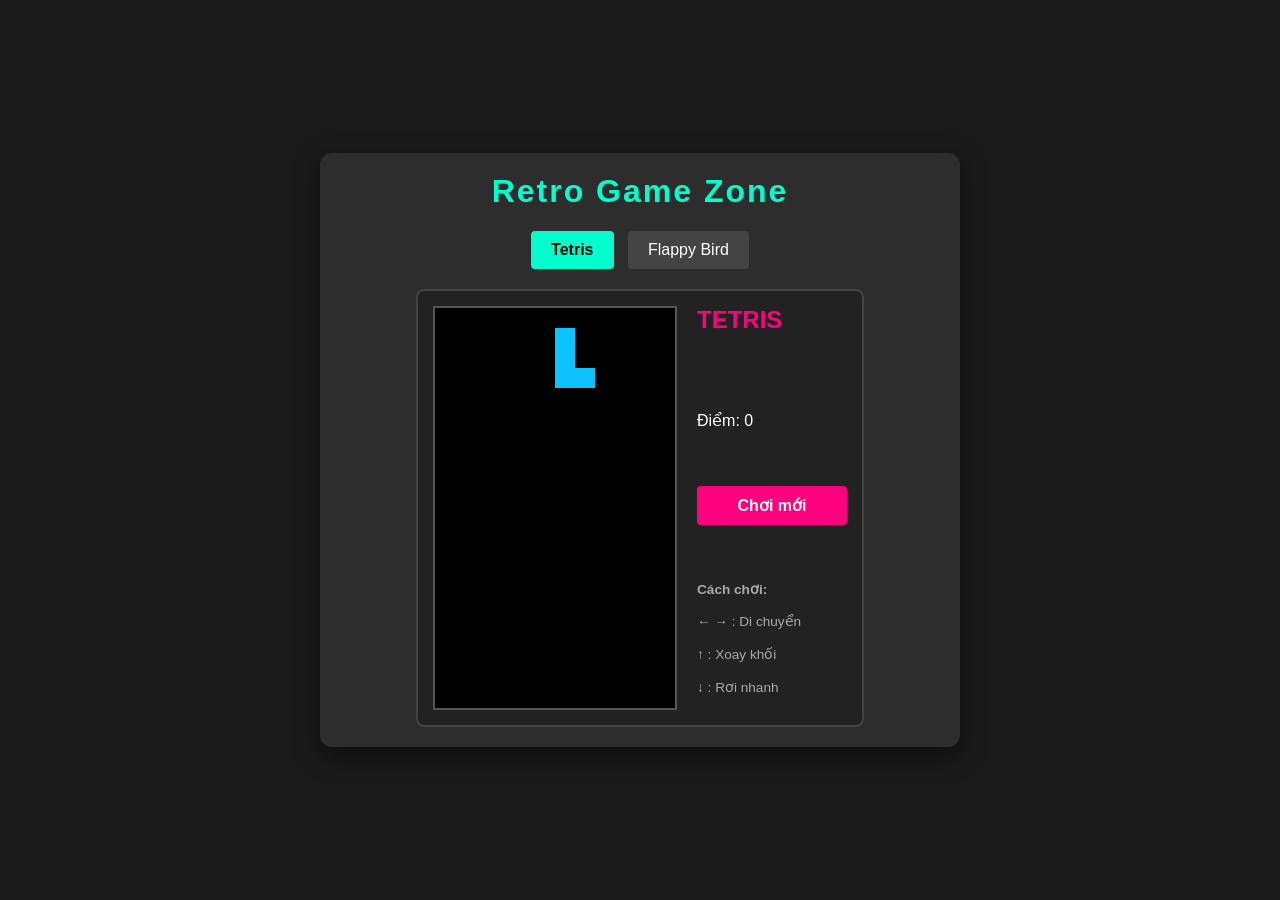
==== index.html @ 77d9fd68 "Add files via upload" ====
<!DOCTYPE html>
<html lang="vi">
<head>
    <meta charset="UTF-8">
    <meta name="viewport" content="width=device-width, initial-scale=1.0">
    <title>Cổng Game Giải Trí</title>
    <link rel="stylesheet" href="style.css">
</head>
<body>
    <div class="container">
        <h1>Retro Game Zone</h1>
        
        <!-- Thanh chọn trò chơi -->
        <div class="tab-container">
            <button class="tab-btn active" onclick="switchGame('tetris')">Tetris</button>
            <button class="tab-btn" onclick="switchGame('flappy')">Flappy Bird</button>
        </div>

        <!-- Khu vực chơi Tetris -->
        <div id="tetris-area" class="game-area">
            <div class="game-wrapper">
                <canvas id="tetris-canvas" width="240" height="400"></canvas>
                <div class="game-info">
                    <h2>TETRIS</h2>
                    <p>Điểm: <span id="tetris-score">0</span></p>
                    <button class="control-btn" onclick="startTetris()">Chơi mới</button>
                    <div class="instructions">
                        <p><strong>Cách chơi:</strong></p>
                        <p>← → : Di chuyển</p>
                        <p>↑ : Xoay khối</p>
                        <p>↓ : Rơi nhanh</p>
                    </div>
                </div>
            </div>
        </div>

        <!-- Khu vực chơi Flappy Bird -->
        <div id="flappy-area" class="game-area hidden">
            <div class="game-wrapper">
                <canvas id="flappy-canvas" width="320" height="480"></canvas>
                <div class="game-info">
                    <h2>FLAPPY BIRD</h2>
                    <p>Điểm: <span id="flappy-score">0</span></p>
                    <button class="control-btn" onclick="startFlappy()">Chơi mới</button>
                    <div class="instructions">
                        <p><strong>Cách chơi:</strong></p>
                        <p>Phím Space (Cách) hoặc Click chuột vào màn hình game để bay lên.</p>
                    </div>
                </div>
            </div>
        </div>
    </div>

    <!-- Nhúng các file script -->
    <script src="tetris.js"></script>
    <script src="flappy.js"></script>
    <script>
        // Logic chuyển đổi qua lại giữa 2 game
        function switchGame(gameName) {
            document.querySelectorAll('.tab-btn').forEach(btn => btn.classList.remove('active'));
            document.querySelectorAll('.game-area').forEach(area => area.classList.add('hidden'));

            if (gameName === 'tetris') {
                document.querySelector('[onclick="switchGame(\'tetris\')"]').classList.add('active');
                document.getElementById('tetris-area').classList.remove('hidden');
                stopFlappyGame(); // Dừng game kia để tránh tốn tài nguyên
                startTetris();
            } else {
                document.querySelector('[onclick="switchGame(\'flappy\')"]').classList.add('active');
                document.getElementById('flappy-area').classList.remove('hidden');
                stopTetrisGame(); // Dừng game kia
                startFlappy();
            }
        }

        // Ngăn trang web tự động cuộn lên xuống khi nhấn phím mũi tên hoặc Space
        window.addEventListener('keydown', function(e) {
            if([32, 37, 38, 39, 40].indexOf(e.keyCode) > -1) {
                e.preventDefault();
            }
        }, false);

        // Khởi chạy game đầu tiên khi tải trang
        window.onload = () => {
            startTetris();
        };
    </script>
</body>
</html>
---- style.css ----
body {
    background-color: #1a1a1a;
    color: #ffffff;
    font-family: 'Segoe UI', Tahoma, Geneva, Verdana, sans-serif;
    margin: 0;
    padding: 0;
    display: flex;
    justify-content: center;
    align-items: center;
    min-height: 100vh;
}

.container {
    text-align: center;
    background-color: #2d2d2d;
    padding: 20px;
    border-radius: 12px;
    box-shadow: 0 8px 24px rgba(0,0,0,0.5);
    max-width: 600px;
    width: 100%;
}

h1 {
    margin-top: 0;
    color: #00ffcc;
    font-size: 2rem;
    letter-spacing: 2px;
}

.tab-container {
    margin-bottom: 20px;
}

.tab-btn {
    background-color: #444;
    color: #fff;
    border: none;
    padding: 10px 20px;
    font-size: 1rem;
    cursor: pointer;
    border-radius: 4px;
    margin: 0 5px;
    transition: 0.3s;
}

.tab-btn.active, .tab-btn:hover {
    background-color: #00ffcc;
    color: #000;
    font-weight: bold;
}

.game-area {
    display: flex;
    justify-content: center;
    margin-top: 10px;
}

.game-area.hidden {
    display: none !important;
}

.game-wrapper {
    display: flex;
    flex-wrap: wrap;
    justify-content: center;
    gap: 20px;
    background: #222;
    padding: 15px;
    border-radius: 8px;
    border: 2px solid #444;
}

canvas {
    background-color: #000;
    border: 2px solid #555;
    display: block;
}

.game-info {
    min-width: 150px;
    text-align: left;
    display: flex;
    flex-direction: column;
    justify-content: space-between;
}

.game-info h2 {
    margin-top: 0;
    color: #ff007f;
}

.control-btn {
    background-color: #ff007f;
    color: white;
    border: none;
    padding: 10px;
    font-size: 1rem;
    cursor: pointer;
    border-radius: 4px;
    font-weight: bold;
}

.control-btn:hover {
    background-color: #ff3399;
}

.instructions {
    font-size: 0.85rem;
    color: #aaa;
    line-height: 1.4;
}
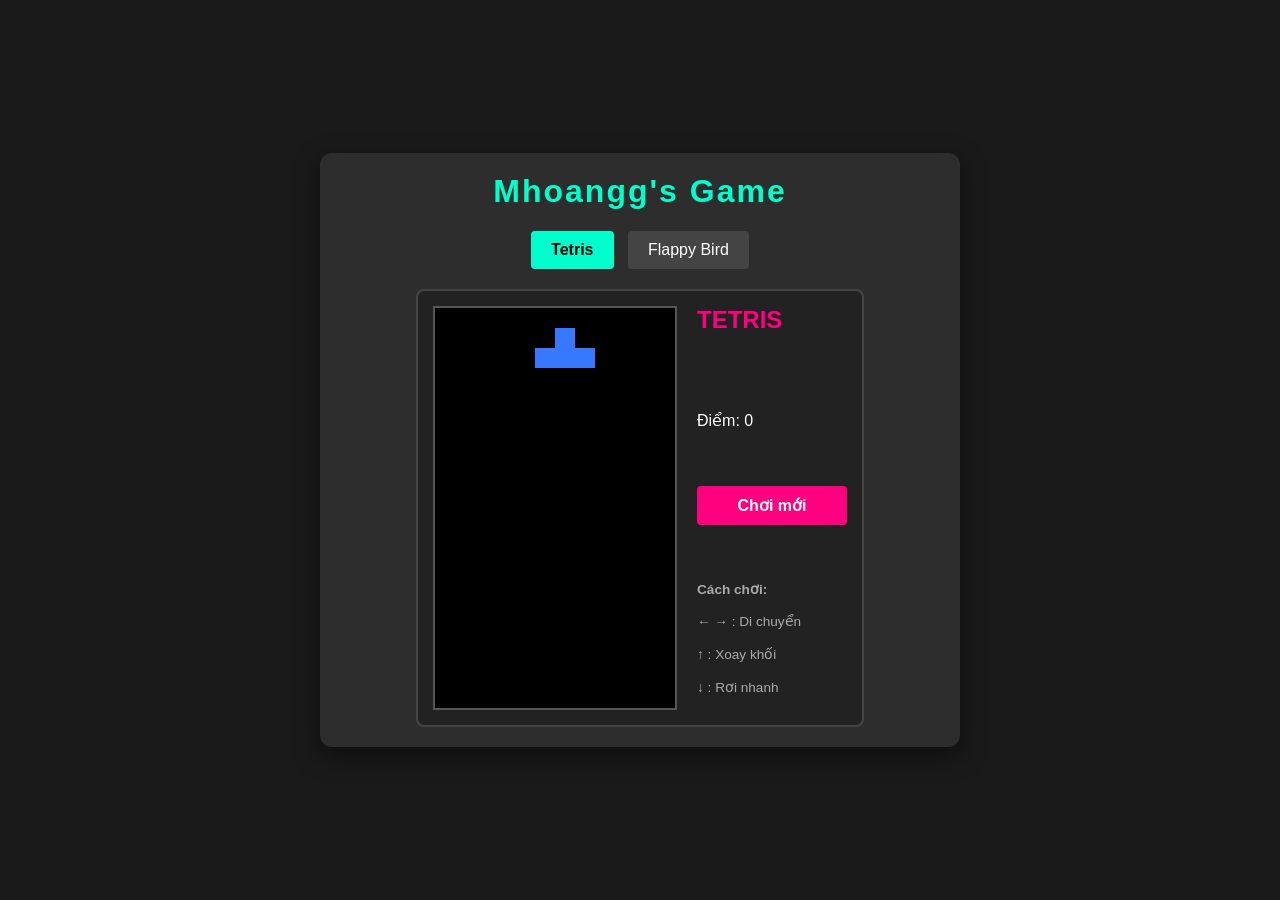
==== commit 8c12215a: "Add files via upload" ====
--- a/index.html
+++ b/index.html
@@ -8,7 +8,7 @@
 </head>
 <body>
     <div class="container">
-        <h1>Retro Game Zone</h1>
+        <h1>Mhoangg's Game</h1>
         
         <!-- Thanh chọn trò chơi -->
         <div class="tab-container">
@@ -39,7 +39,7 @@
             <div class="game-wrapper">
                 <canvas id="flappy-canvas" width="320" height="480"></canvas>
                 <div class="game-info">
-                    <h2>FLAPPY BIRD</h2>
+                    <h2>BIRD DTRUNG</h2>
                     <p>Điểm: <span id="flappy-score">0</span></p>
                     <button class="control-btn" onclick="startFlappy()">Chơi mới</button>
                     <div class="instructions">
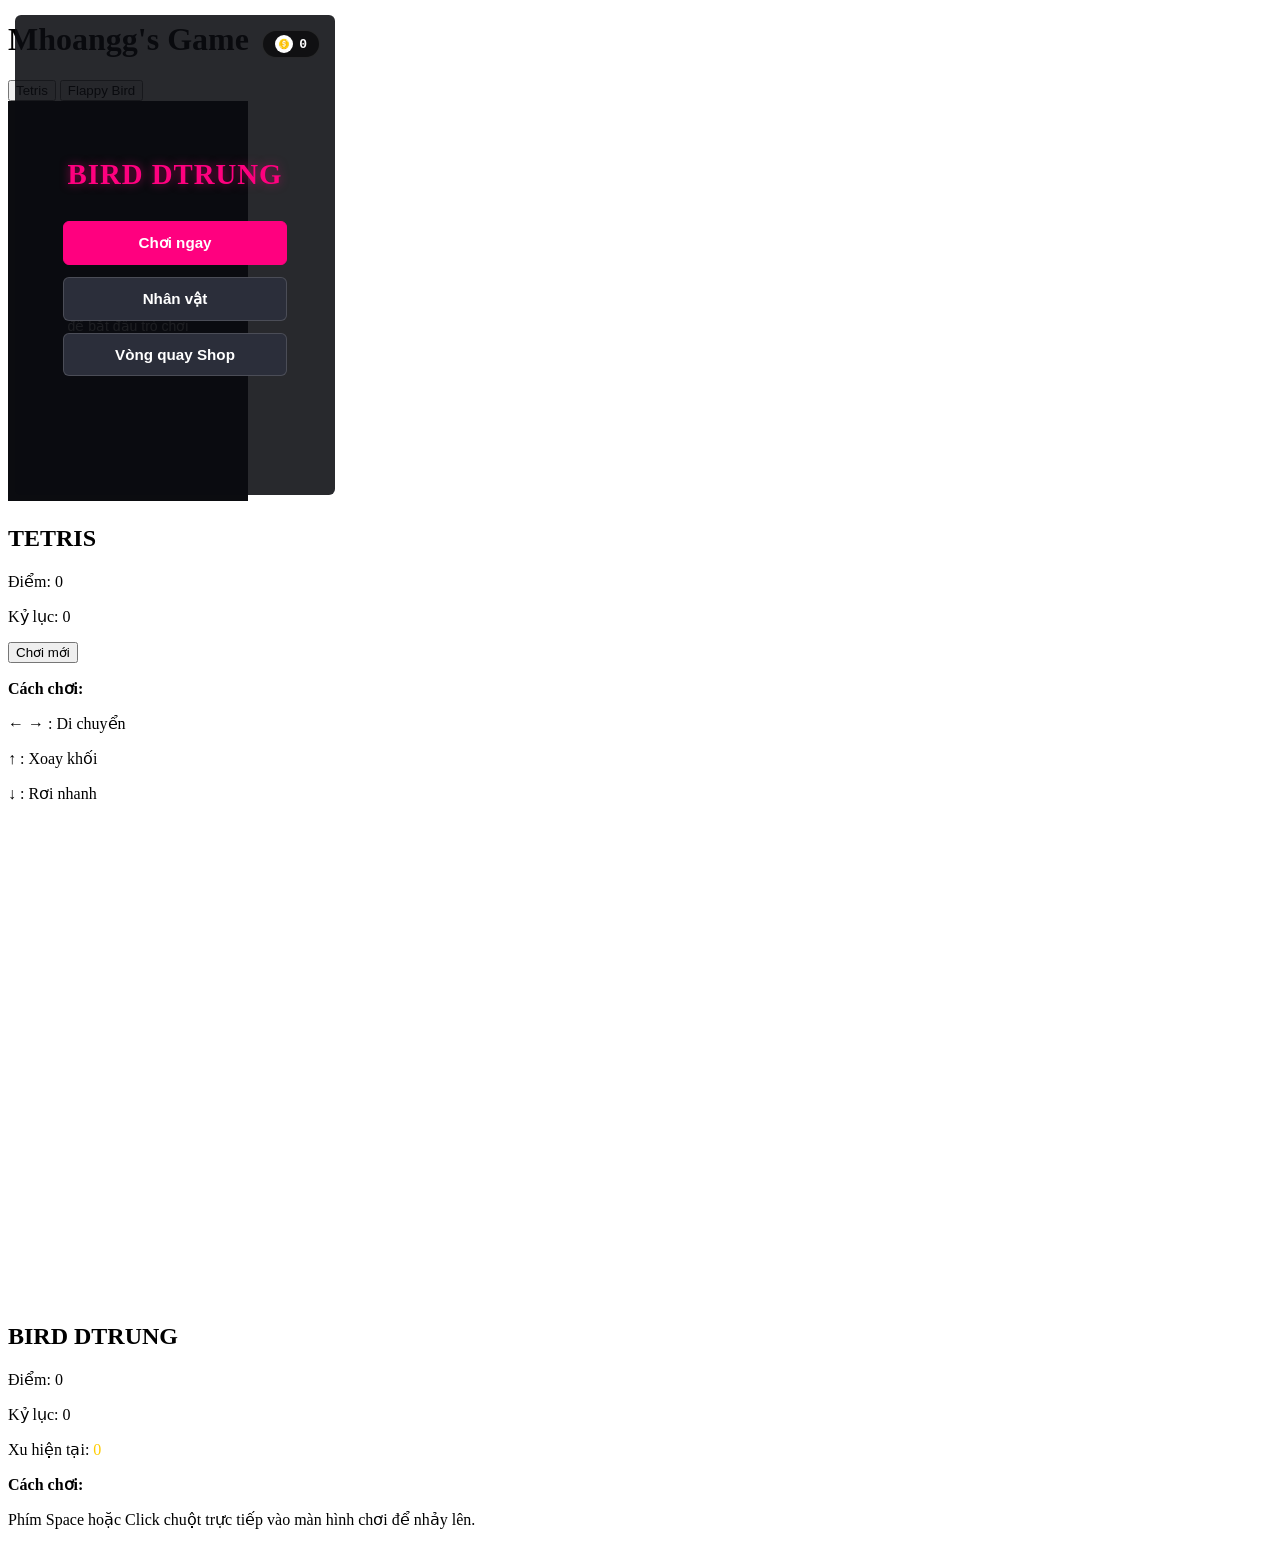
==== commit b68c2517: "Add files via upload" ====
--- a/index.html
+++ b/index.html
@@ -22,8 +22,11 @@
                 <canvas id="tetris-canvas" width="240" height="400"></canvas>
                 <div class="game-info">
                     <h2>TETRIS</h2>
-                    <p>Điểm: <span id="tetris-score">0</span></p>
-                    <button class="control-btn" onclick="startTetris()">Chơi mới</button>
+                    <div class="score-board">
+                        <p>Điểm: <span id="tetris-score" class="score-val">0</span></p>
+                        <p>Kỷ lục: <span id="tetris-high" class="score-val high">0</span></p>
+                    </div>
+                    <button id="tetris-play-btn" class="control-btn" onclick="startTetris()">Chơi mới</button>
                     <div class="instructions">
                         <p><strong>Cách chơi:</strong></p>
                         <p>← → : Di chuyển</p>
@@ -38,14 +41,106 @@
         <div id="flappy-area" class="game-area hidden">
             <div class="game-wrapper">
                 <canvas id="flappy-canvas" width="320" height="480"></canvas>
-                <div class="game-info">
-                    <h2>BIRD DTRUNG</h2>
-                    <p>Điểm: <span id="flappy-score">0</span></p>
-                    <button class="control-btn" onclick="startFlappy()">Chơi mới</button>
-                    <div class="instructions">
-                        <p><strong>Cách chơi:</strong></p>
-                        <p>Phím Space (Cách) hoặc Click chuột vào màn hình game để bay lên.</p>
+                
+                <!-- Giao diện đè lên canvas của Flappy Bird -->
+                <div id="flappy-ui-overlay" class="overlay-container">
+                    
+                    <!-- Màn hình chính (Home) -->
+                    <div id="flappy-menu-screen" class="ui-screen">
+                        <div class="coin-display">
+                            <img src="coin.jpg" alt="coin" class="coin-icon">
+                            <span id="flappy-coin-count">0</span>
+                        </div>
+                        <h2 class="game-title text-accent">BIRD DTRUNG</h2>
+                        <div class="menu-buttons">
+                            <button class="menu-btn primary-btn" onclick="handleMenuClick('play')">Chơi ngay</button>
+                            <button class="menu-btn" onclick="handleMenuClick('characters')">Nhân vật</button>
+                            <button class="menu-btn" onclick="handleMenuClick('shop')">Vòng quay Shop</button>
+                        </div>
                     </div>
+
+                    <!-- Màn hình chọn nhân vật -->
+                    <div id="flappy-char-screen" class="ui-screen hidden">
+                        <button class="back-btn" onclick="showScreen('menu')">← Quay lại</button>
+                        <h3>CHỌN NHÂN VẬT</h3>
+                        <div class="char-grid">
+                            <!-- JS tự động tạo các ô nhân vật tại đây -->
+                        </div>
+                    </div>
+
+                    <!-- Màn hình Shop (Vòng quay) -->
+                    <div id="flappy-shop-screen" class="ui-screen hidden">
+                        <button class="back-btn" onclick="showScreen('menu')">← Quay lại</button>
+                        <h3>VÒNG QUAY MAY MẮN</h3>
+                        <div class="shop-coin-display">
+                            <img src="coin.jpg" alt="coin" class="coin-icon">
+                            <span id="shop-coin-count">0</span> Xu
+                        </div>
+                        
+                        <div class="wheel-container">
+                            <div class="wheel-pointer">▼</div>
+                            <div class="spin-wheel">
+                                <div class="wheel-inner" id="wheel-inner">
+                                    <!-- JS tự động vẽ các phân vùng tại đây -->
+                                </div>
+                            </div>
+                        </div>
+                        
+                        <button id="spin-btn" class="spin-btn" onclick="spinGacha()">QUAY (25 Xu)</button>
+                        <p id="spin-status" class="spin-status"></p>
+                    </div>
+
+                    <!-- Bảng điểm khi thua (Scoreboard retro) -->
+                    <div id="flappy-gameover-screen" class="ui-screen hidden">
+                        <h2 class="retro-gameover-title">GAME OVER</h2>
+                        
+                        <div class="retro-scoreboard">
+                            <div class="medal-section">
+                                <span class="board-label">MEDAL</span>
+                                <div class="medal-slot">
+                                    <img id="medal-img" src="coin.jpg" alt="medal">
+                                </div>
+                            </div>
+                            <div class="score-section">
+                                <span class="board-label">SCORE</span>
+                                <span id="board-score" class="board-value">0</span>
+                                
+                                <span class="board-label">BEST</span>
+                                <div class="best-container">
+                                    <span id="board-new-tag" class="new-tag hidden">NEW</span>
+                                    <span id="board-best" class="board-value">0</span>
+                                </div>
+                                
+                                <span class="board-label">COINS EARNED</span>
+                                <span id="board-coins-earned" class="board-value-coins">+0</span>
+                            </div>
+                        </div>
+                        
+                        <div class="retro-buttons">
+                            <button class="retro-btn play-btn" onclick="startFlappy()" title="Chơi lại">
+                                <svg viewBox="0 0 24 24" width="16" height="16"><path d="M8 5v14l11-7z" fill="#fff"/></svg>
+                                <span>Chơi lại</span>
+                            </button>
+                            <button class="retro-btn home-btn" onclick="initFlappy()" title="Trang chủ">
+                                <svg viewBox="0 0 24 24" width="16" height="16"><path d="M10 20v-6h4v6h5v-8h3L12 3 2 12h3v8z" fill="#fff"/></svg>
+                                <span>Trang chủ</span>
+                            </button>
+                        </div>
+                    </div>
+
+                </div>
+            </div>
+
+            <div class="game-info">
+                <h2>BIRD DTRUNG</h2>
+                <div class="score-board">
+                    <p>Điểm: <span id="flappy-score" class="score-val">0</span></p>
+                    <p>Kỷ lục: <span id="flappy-high" class="score-val high">0</span></p>
+                    <p>Xu hiện tại: <span id="flappy-sidebar-coins" class="score-val" style="color: #ffcc00;">0</span></p>
+                </div>
+                <div class="instructions">
+                    <p><strong>Cách chơi:</strong></p>
+                    <p>Phím Space hoặc Click chuột trực tiếp vào màn hình chơi để nhảy lên.</p>
                 </div>
             </div>
         </div>
@@ -55,7 +150,7 @@
     <script src="tetris.js"></script>
     <script src="flappy.js"></script>
     <script>
-        // Logic chuyển đổi qua lại giữa 2 game
+        // Logic chuyển đổi qua lại giữa các game
         function switchGame(gameName) {
             document.querySelectorAll('.tab-btn').forEach(btn => btn.classList.remove('active'));
             document.querySelectorAll('.game-area').forEach(area => area.classList.add('hidden'));
@@ -63,13 +158,13 @@
             if (gameName === 'tetris') {
                 document.querySelector('[onclick="switchGame(\'tetris\')"]').classList.add('active');
                 document.getElementById('tetris-area').classList.remove('hidden');
-                stopFlappyGame(); // Dừng game kia để tránh tốn tài nguyên
-                startTetris();
+                stopFlappyGame();
+                initTetris();
             } else {
                 document.querySelector('[onclick="switchGame(\'flappy\')"]').classList.add('active');
                 document.getElementById('flappy-area').classList.remove('hidden');
-                stopTetrisGame(); // Dừng game kia
-                startFlappy();
+                stopTetrisGame();
+                initFlappy();
             }
         }
 
@@ -82,7 +177,7 @@
 
         // Khởi chạy game đầu tiên khi tải trang
         window.onload = () => {
-            startTetris();
+            initTetris();
         };
     </script>
 </body>
--- a/style.css
+++ b/style.css
@@ -1,111 +1,423 @@
-body {
-    background-color: #1a1a1a;
+/* Giao diện phủ bên trên Canvas của Flappy Bird */
+.overlay-container {
+    position: absolute;
+    top: 15px; /* Đồng bộ với padding của game-wrapper */
+    left: 15px;
+    width: 320px;
+    height: 480px;
+    z-index: 10;
+    pointer-events: auto;
+    display: flex;
+    justify-content: center;
+    align-items: center;
+    box-sizing: border-box;
+}
+
+.ui-screen {
+    width: 100%;
+    height: 100%;
+    background: rgba(11, 12, 16, 0.88);
+    border-radius: 6px;
+    box-sizing: border-box;
+    padding: 20px;
+    display: flex;
+    flex-direction: column;
+    justify-content: center;
+    align-items: center;
     color: #ffffff;
-    font-family: 'Segoe UI', Tahoma, Geneva, Verdana, sans-serif;
-    margin: 0;
-    padding: 0;
-    display: flex;
-    justify-content: center;
-    align-items: center;
-    min-height: 100vh;
-}
-
-.container {
+    position: relative;
+}
+
+.ui-screen.hidden {
+    display: none !important;
+}
+
+/* Hiển thị Xu ở góc trên */
+.coin-display {
+    position: absolute;
+    top: 15px;
+    right: 15px;
+    background: rgba(0, 0, 0, 0.6);
+    padding: 4px 12px;
+    border-radius: 20px;
+    display: flex;
+    align-items: center;
+    gap: 6px;
+    font-family: monospace;
+    font-weight: bold;
+    border: 1px solid rgba(255, 255, 255, 0.1);
+}
+
+.coin-icon {
+    width: 18px;
+    height: 18px;
+    border-radius: 50%;
+    object-fit: cover;
+}
+
+.game-title {
+    color: #ff007f;
+    font-size: 1.8rem;
+    margin-bottom: 30px;
+    text-shadow: 0 0 10px rgba(255, 0, 127, 0.5);
+    font-weight: bold;
+    letter-spacing: 1px;
+}
+
+.menu-buttons {
+    display: flex;
+    flex-direction: column;
+    gap: 12px;
+    width: 80%;
+}
+
+.menu-btn {
+    background: #2b2e3a;
+    color: #ffffff;
+    border: 1px solid rgba(255, 255, 255, 0.15);
+    padding: 12px;
+    border-radius: 6px;
+    cursor: pointer;
+    font-size: 0.95rem;
+    font-weight: bold;
+    transition: 0.2s;
+}
+
+.menu-btn:hover {
+    background: #3a3f50;
+    border-color: #00ffcc;
+}
+
+.menu-btn.primary-btn {
+    background: #ff007f;
+    border-color: #ff007f;
+}
+
+.menu-btn.primary-btn:hover {
+    background: #ff3399;
+}
+
+/* Nút quay lại */
+.back-btn {
+    position: absolute;
+    top: 15px;
+    left: 15px;
+    background: transparent;
+    color: #00ffcc;
+    border: none;
+    cursor: pointer;
+    font-size: 0.9rem;
+    font-weight: bold;
+}
+
+/* Trình lưới chọn nhân vật */
+.char-grid {
+    display: grid;
+    grid-template-columns: 1fr 1fr;
+    gap: 12px;
+    width: 100%;
+    max-height: 320px;
+    overflow-y: auto;
+    padding: 10px 5px;
+}
+
+.char-card {
+    background: rgba(255, 255, 255, 0.05);
+    border: 2px solid rgba(255, 255, 255, 0.1);
+    border-radius: 8px;
+    padding: 10px;
+    display: flex;
+    flex-direction: column;
+    align-items: center;
+    gap: 8px;
+    cursor: pointer;
+    position: relative;
+    transition: 0.2s;
+}
+
+.char-card.locked {
+    opacity: 0.4;
+    cursor: not-allowed;
+}
+
+.char-card.selected {
+    border-color: #00ffcc;
+    background: rgba(0, 255, 204, 0.05);
+}
+
+.char-thumb {
+    width: 45px;
+    height: 45px;
+    border-radius: 50%;
+    object-fit: cover;
+}
+
+.char-name {
+    font-size: 0.8rem;
+    font-weight: bold;
+}
+
+.char-status {
+    font-size: 0.7rem;
+    padding: 2px 6px;
+    border-radius: 4px;
+    background: #444;
+}
+
+.char-card.selected .char-status {
+    background: #00ffcc;
+    color: #000;
+    font-weight: bold;
+}
+
+/* Giao diện Shop Vòng Quay */
+.shop-coin-display {
+    font-size: 1.1rem;
+    font-weight: bold;
+    color: #ffcc00;
+    margin-bottom: 15px;
+    display: flex;
+    align-items: center;
+    gap: 6px;
+}
+
+.wheel-container {
+    position: relative;
+    width: 170px;
+    height: 170px;
+    margin-bottom: 15px;
+}
+
+.spin-wheel {
+    width: 100%;
+    height: 100%;
+    border-radius: 50%;
+    border: 5px solid #ff007f;
+    box-sizing: border-box;
+    position: relative;
+    overflow: hidden;
+    background: #111;
+    box-shadow: 0 0 15px rgba(255, 0, 127, 0.5);
+}
+
+.wheel-pointer {
+    position: absolute;
+    top: -10px;
+    left: 50%;
+    transform: translateX(-50%);
+    z-index: 12;
+    color: #00ffcc;
+    font-size: 20px;
+}
+
+.wheel-inner {
+    width: 100%;
+    height: 100%;
+    position: relative;
+    transition: transform 3s cubic-bezier(0.1, 0.8, 0.3, 1);
+    border-radius: 50%;
+}
+
+.wheel-slice {
+    position: absolute;
+    width: 100%;
+    height: 100%;
+    border-radius: 50%;
+    clip-path: polygon(50% 50%, 30% 0, 70% 0);
+    transform-origin: 50% 50%;
+    display: flex;
+    justify-content: center;
+    padding-top: 15px;
+    box-sizing: border-box;
+}
+
+.wheel-slice-img {
+    width: 25px;
+    height: 25px;
+    border-radius: 50%;
+    object-fit: cover;
+}
+
+.spin-btn {
+    background: #ffcc00;
+    color: #000;
+    border: none;
+    padding: 10px 24px;
+    border-radius: 20px;
+    font-weight: bold;
+    font-size: 1rem;
+    cursor: pointer;
+    box-shadow: 0 4px 10px rgba(255, 204, 0, 0.4);
+    transition: 0.2s;
+}
+
+.spin-btn:hover:not(:disabled) {
+    background: #ffe066;
+    transform: scale(1.05);
+}
+
+.spin-btn:disabled {
+    background: #555;
+    color: #888;
+    cursor: not-allowed;
+    box-shadow: none;
+}
+
+.spin-status {
+    font-size: 0.8rem;
+    color: #ff007f;
+    margin-top: 8px;
+    font-weight: bold;
     text-align: center;
-    background-color: #2d2d2d;
-    padding: 20px;
-    border-radius: 12px;
-    box-shadow: 0 8px 24px rgba(0,0,0,0.5);
-    max-width: 600px;
-    width: 100%;
-}
-
-h1 {
-    margin-top: 0;
-    color: #00ffcc;
+    min-height: 32px;
+    line-height: 1.3;
+}
+
+/* Bảng điểm Scoreboard hoài cổ */
+.retro-gameover-title {
+    color: #f07030;
+    font-weight: 900;
     font-size: 2rem;
     letter-spacing: 2px;
-}
-
-.tab-container {
+    text-shadow: 2px 2px 0 #000;
+    margin-bottom: 12px;
+    margin-top: 0;
+}
+
+.retro-scoreboard {
+    background-color: #ded895;
+    border: 3px solid #574026;
+    border-radius: 12px;
+    width: 235px;
+    padding: 15px;
+    display: flex;
+    justify-content: space-between;
+    box-shadow: 0 5px 0 rgba(0, 0, 0, 0.3);
     margin-bottom: 20px;
-}
-
-.tab-btn {
-    background-color: #444;
-    color: #fff;
-    border: none;
-    padding: 10px 20px;
-    font-size: 1rem;
+    box-sizing: border-box;
+}
+
+.board-label {
+    font-size: 0.65rem;
+    color: #d15638;
+    font-weight: bold;
+    letter-spacing: 1px;
+    display: block;
+    margin-bottom: 3px;
+    text-transform: uppercase;
+}
+
+.medal-section {
+    display: flex;
+    flex-direction: column;
+    align-items: center;
+    justify-content: center;
+    width: 40%;
+    border-right: 2px dashed rgba(87, 64, 38, 0.25);
+    padding-right: 10px;
+}
+
+.medal-slot {
+    width: 48px;
+    height: 48px;
+    border-radius: 50%;
+    background: #f1ebd3;
+    border: 2px solid #bda883;
+    display: flex;
+    justify-content: center;
+    align-items: center;
+    margin-top: 4px;
+}
+
+.medal-slot img {
+    width: 32px;
+    height: 32px;
+    border-radius: 50%;
+    object-fit: cover;
+}
+
+.score-section {
+    width: 55%;
+    text-align: right;
+    display: flex;
+    flex-direction: column;
+    justify-content: center;
+}
+
+.board-value {
+    font-size: 1.3rem;
+    font-weight: bold;
+    color: #000;
+    font-family: monospace, sans-serif;
+    text-shadow: 1px 1px 0 rgba(255, 255, 255, 0.5);
+    margin-bottom: 6px;
+}
+
+.board-value-coins {
+    font-size: 1.05rem;
+    font-weight: bold;
+    color: #0c8a32;
+    font-family: monospace, sans-serif;
+}
+
+.best-container {
+    display: flex;
+    justify-content: flex-end;
+    align-items: center;
+    gap: 6px;
+}
+
+.new-tag {
+    background-color: #f21313;
+    color: #ffffff;
+    font-size: 0.6rem;
+    font-weight: bold;
+    padding: 1px 4px;
+    border-radius: 3px;
+    border: 1px solid #fff;
+    animation: blink 0.8s infinite steps(2);
+}
+
+@keyframes blink {
+    to { visibility: hidden; }
+}
+
+.retro-buttons {
+    display: flex;
+    gap: 15px;
+    justify-content: center;
+    width: 100%;
+}
+
+.retro-btn {
+    border: 2px solid #574026;
+    border-radius: 8px;
+    padding: 8px 16px;
     cursor: pointer;
-    border-radius: 4px;
-    margin: 0 5px;
-    transition: 0.3s;
-}
-
-.tab-btn.active, .tab-btn:hover {
-    background-color: #00ffcc;
-    color: #000;
-    font-weight: bold;
-}
-
-.game-area {
-    display: flex;
-    justify-content: center;
-    margin-top: 10px;
-}
-
-.game-area.hidden {
-    display: none !important;
-}
-
-.game-wrapper {
-    display: flex;
-    flex-wrap: wrap;
-    justify-content: center;
-    gap: 20px;
-    background: #222;
-    padding: 15px;
-    border-radius: 8px;
-    border: 2px solid #444;
-}
-
-canvas {
-    background-color: #000;
-    border: 2px solid #555;
-    display: block;
-}
-
-.game-info {
-    min-width: 150px;
-    text-align: left;
-    display: flex;
-    flex-direction: column;
-    justify-content: space-between;
-}
-
-.game-info h2 {
-    margin-top: 0;
-    color: #ff007f;
-}
-
-.control-btn {
-    background-color: #ff007f;
-    color: white;
-    border: none;
-    padding: 10px;
-    font-size: 1rem;
-    cursor: pointer;
-    border-radius: 4px;
-    font-weight: bold;
-}
-
-.control-btn:hover {
-    background-color: #ff3399;
-}
-
-.instructions {
+    display: flex;
+    align-items: center;
+    justify-content: center;
+    gap: 6px;
+    box-shadow: 0 4px 0 #574026;
+    transition: 0.1s;
+    font-weight: bold;
+    color: #ffffff;
     font-size: 0.85rem;
-    color: #aaa;
-    line-height: 1.4;
+}
+
+.retro-btn.play-btn {
+    background: #5cc22e;
+    border-color: #38751b;
+    box-shadow: 0 4px 0 #38751b;
+}
+
+.retro-btn.home-btn {
+    background: #e67e22;
+    border-color: #b05a0d;
+    box-shadow: 0 4px 0 #b05a0d;
+}
+
+.retro-btn:active {
+    transform: translateY(4px);
+    box-shadow: none;
 }
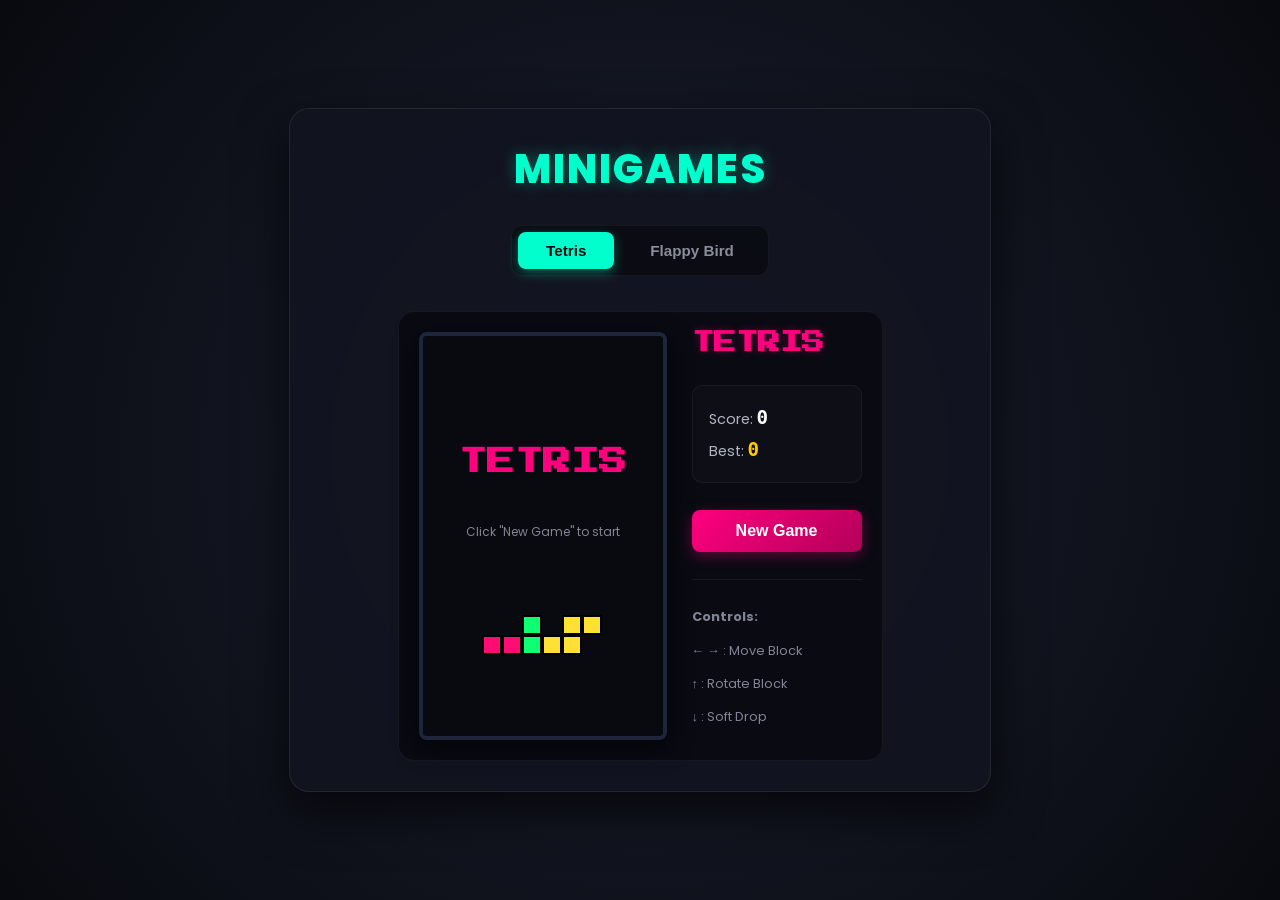
==== commit 74d52fc2: "Add files via upload" ====
--- a/index.html
+++ b/index.html
@@ -1,96 +1,96 @@
 <!DOCTYPE html>
-<html lang="vi">
+<html lang="en">
 <head>
     <meta charset="UTF-8">
     <meta name="viewport" content="width=device-width, initial-scale=1.0">
-    <title>Cổng Game Giải Trí</title>
+    <title>MiniGames Portal</title>
+    <link href="https://fonts.googleapis.com/css2?family=Press+Start+2P&family=Poppins:wght@400;600;800&display=swap" rel="stylesheet">
     <link rel="stylesheet" href="style.css">
 </head>
 <body>
     <div class="container">
-        <h1>Mhoangg's Game</h1>
+        <h1>MiniGames</h1>
         
-        <!-- Thanh chọn trò chơi -->
+        <!-- Game Switcher Tabs -->
         <div class="tab-container">
             <button class="tab-btn active" onclick="switchGame('tetris')">Tetris</button>
             <button class="tab-btn" onclick="switchGame('flappy')">Flappy Bird</button>
         </div>
 
-        <!-- Khu vực chơi Tetris -->
+        <!-- Tetris Game Area -->
         <div id="tetris-area" class="game-area">
             <div class="game-wrapper">
                 <canvas id="tetris-canvas" width="240" height="400"></canvas>
                 <div class="game-info">
                     <h2>TETRIS</h2>
                     <div class="score-board">
-                        <p>Điểm: <span id="tetris-score" class="score-val">0</span></p>
-                        <p>Kỷ lục: <span id="tetris-high" class="score-val high">0</span></p>
+                        <p>Score: <span id="tetris-score" class="score-val">0</span></p>
+                        <p>Best: <span id="tetris-high" class="score-val high">0</span></p>
                     </div>
-                    <button id="tetris-play-btn" class="control-btn" onclick="startTetris()">Chơi mới</button>
+                    <button id="tetris-play-btn" class="control-btn" onclick="startTetris()">New Game</button>
                     <div class="instructions">
-                        <p><strong>Cách chơi:</strong></p>
-                        <p>← → : Di chuyển</p>
-                        <p>↑ : Xoay khối</p>
-                        <p>↓ : Rơi nhanh</p>
+                        <p><strong>Controls:</strong></p>
+                        <p>← → : Move Block</p>
+                        <p>↑ : Rotate Block</p>
+                        <p>↓ : Soft Drop</p>
                     </div>
                 </div>
             </div>
         </div>
 
-        <!-- Khu vực chơi Flappy Bird -->
+        <!-- Flappy Bird Game Area -->
         <div id="flappy-area" class="game-area hidden">
             <div class="game-wrapper">
                 <canvas id="flappy-canvas" width="320" height="480"></canvas>
                 
-                <!-- Giao diện đè lên canvas của Flappy Bird -->
+                <!-- Overlay Interface -->
                 <div id="flappy-ui-overlay" class="overlay-container">
                     
-                    <!-- Màn hình chính (Home) -->
+                    <!-- Home Screen -->
                     <div id="flappy-menu-screen" class="ui-screen">
                         <div class="coin-display">
-                            <img src="coin.jpg" alt="coin" class="coin-icon">
+                            <span class="coin-icon-fallback">🪙</span>
                             <span id="flappy-coin-count">0</span>
                         </div>
-                        <h2 class="game-title text-accent">BIRD DTRUNG</h2>
+                        <h2 class="game-title text-accent">FLAPPY BIRD</h2>
                         <div class="menu-buttons">
-                            <button class="menu-btn primary-btn" onclick="handleMenuClick('play')">Chơi ngay</button>
-                            <button class="menu-btn" onclick="handleMenuClick('characters')">Nhân vật</button>
-                            <button class="menu-btn" onclick="handleMenuClick('shop')">Vòng quay Shop</button>
+                            <button class="menu-btn primary-btn" onclick="handleMenuClick('play')">Play</button>
+                            <button class="menu-btn" onclick="handleMenuClick('characters')">Character</button>
+                            <button class="menu-btn" onclick="handleMenuClick('shop')">Shop</button>
                         </div>
                     </div>
 
-                    <!-- Màn hình chọn nhân vật -->
+                    <!-- Character Selection Screen -->
                     <div id="flappy-char-screen" class="ui-screen hidden">
-                        <button class="back-btn" onclick="showScreen('menu')">← Quay lại</button>
-                        <h3>CHỌN NHÂN VẬT</h3>
+                        <button class="back-btn" onclick="showScreen('menu')">← Back</button>
+                        <h3>SELECT CHARACTER</h3>
                         <div class="char-grid">
-                            <!-- JS tự động tạo các ô nhân vật tại đây -->
+                            <!-- Populated dynamically via JS -->
                         </div>
                     </div>
 
-                    <!-- Màn hình Shop (Vòng quay) -->
+                    <!-- Shop Screen (Lucky Spin) -->
                     <div id="flappy-shop-screen" class="ui-screen hidden">
-                        <button class="back-btn" onclick="showScreen('menu')">← Quay lại</button>
-                        <h3>VÒNG QUAY MAY MẮN</h3>
+                        <button class="back-btn" onclick="showScreen('menu')">← Back</button>
+                        <h3>LUCKY SPIN</h3>
                         <div class="shop-coin-display">
-                            <img src="coin.jpg" alt="coin" class="coin-icon">
-                            <span id="shop-coin-count">0</span> Xu
+                            <span>🪙</span> <span id="shop-coin-count">0</span> Coins
                         </div>
                         
                         <div class="wheel-container">
                             <div class="wheel-pointer">▼</div>
                             <div class="spin-wheel">
                                 <div class="wheel-inner" id="wheel-inner">
-                                    <!-- JS tự động vẽ các phân vùng tại đây -->
+                                    <!-- Populated dynamically via JS -->
                                 </div>
                             </div>
                         </div>
                         
-                        <button id="spin-btn" class="spin-btn" onclick="spinGacha()">QUAY (25 Xu)</button>
+                        <button id="spin-btn" class="spin-btn" onclick="spinGacha()">SPIN (25 Coins)</button>
                         <p id="spin-status" class="spin-status"></p>
                     </div>
 
-                    <!-- Bảng điểm khi thua (Scoreboard retro) -->
+                    <!-- Retro Game Over Screen -->
                     <div id="flappy-gameover-screen" class="ui-screen hidden">
                         <h2 class="retro-gameover-title">GAME OVER</h2>
                         
@@ -98,7 +98,7 @@
                             <div class="medal-section">
                                 <span class="board-label">MEDAL</span>
                                 <div class="medal-slot">
-                                    <img id="medal-img" src="coin.jpg" alt="medal">
+                                    <div id="medal-fallback">🏅</div>
                                 </div>
                             </div>
                             <div class="score-section">
@@ -117,13 +117,13 @@
                         </div>
                         
                         <div class="retro-buttons">
-                            <button class="retro-btn play-btn" onclick="startFlappy()" title="Chơi lại">
+                            <button class="retro-btn play-btn" onclick="startFlappy()" title="Restart">
                                 <svg viewBox="0 0 24 24" width="16" height="16"><path d="M8 5v14l11-7z" fill="#fff"/></svg>
-                                <span>Chơi lại</span>
+                                <span>Play</span>
                             </button>
-                            <button class="retro-btn home-btn" onclick="initFlappy()" title="Trang chủ">
+                            <button class="retro-btn home-btn" onclick="initFlappy()" title="Home">
                                 <svg viewBox="0 0 24 24" width="16" height="16"><path d="M10 20v-6h4v6h5v-8h3L12 3 2 12h3v8z" fill="#fff"/></svg>
-                                <span>Trang chủ</span>
+                                <span>Home</span>
                             </button>
                         </div>
                     </div>
@@ -132,25 +132,24 @@
             </div>
 
             <div class="game-info">
-                <h2>BIRD DTRUNG</h2>
+                <h2>FLAPPY BIRD</h2>
                 <div class="score-board">
-                    <p>Điểm: <span id="flappy-score" class="score-val">0</span></p>
-                    <p>Kỷ lục: <span id="flappy-high" class="score-val high">0</span></p>
-                    <p>Xu hiện tại: <span id="flappy-sidebar-coins" class="score-val" style="color: #ffcc00;">0</span></p>
+                    <p>Score: <span id="flappy-score" class="score-val">0</span></p>
+                    <p>Best: <span id="flappy-high" class="score-val high">0</span></p>
+                    <p>Coins: <span id="flappy-sidebar-coins" class="score-val" style="color: #ffcc00;">0</span></p>
                 </div>
                 <div class="instructions">
-                    <p><strong>Cách chơi:</strong></p>
-                    <p>Phím Space hoặc Click chuột trực tiếp vào màn hình chơi để nhảy lên.</p>
+                    <p><strong>Controls:</strong></p>
+                    <p>Press <strong>Space</strong> or <strong>Click</strong> the screen to jump.</p>
                 </div>
             </div>
         </div>
     </div>
 
-    <!-- Nhúng các file script -->
+    <!-- Scripts -->
     <script src="tetris.js"></script>
     <script src="flappy.js"></script>
     <script>
-        // Logic chuyển đổi qua lại giữa các game
         function switchGame(gameName) {
             document.querySelectorAll('.tab-btn').forEach(btn => btn.classList.remove('active'));
             document.querySelectorAll('.game-area').forEach(area => area.classList.add('hidden'));
@@ -168,14 +167,12 @@
             }
         }
 
-        // Ngăn trang web tự động cuộn lên xuống khi nhấn phím mũi tên hoặc Space
         window.addEventListener('keydown', function(e) {
             if([32, 37, 38, 39, 40].indexOf(e.keyCode) > -1) {
                 e.preventDefault();
             }
         }, false);
 
-        // Khởi chạy game đầu tiên khi tải trang
         window.onload = () => {
             initTetris();
         };
--- a/style.css
+++ b/style.css
@@ -1,8 +1,176 @@
-/* Giao diện phủ bên trên Canvas của Flappy Bird */
+/* --- ARCADE PLATFORM CORE --- */
+body {
+    background: radial-gradient(circle at center, #1b2030 0%, #080a0f 100%);
+    color: #ffffff;
+    font-family: 'Poppins', sans-serif;
+    margin: 0;
+    padding: 0;
+    display: flex;
+    justify-content: center;
+    align-items: center;
+    min-height: 100vh;
+}
+
+.container {
+    text-align: center;
+    background: rgba(18, 20, 32, 0.85);
+    backdrop-filter: blur(16px);
+    border: 1px solid rgba(255, 255, 255, 0.08);
+    padding: 30px;
+    border-radius: 20px;
+    box-shadow: 0 20px 50px rgba(0, 0, 0, 0.7);
+    max-width: 640px;
+    width: 90%;
+}
+
+h1 {
+    margin-top: 0;
+    color: #00ffcc;
+    font-size: 2.5rem;
+    font-weight: 800;
+    letter-spacing: 2px;
+    text-transform: uppercase;
+    text-shadow: 0 0 15px rgba(0, 255, 204, 0.3);
+}
+
+/* Rounded Rectangle Tab Buttons Placed Side-by-Side */
+.tab-container {
+    margin-bottom: 25px;
+    background: rgba(0, 0, 0, 0.4);
+    display: inline-flex;
+    padding: 6px;
+    border-radius: 12px;
+    gap: 8px;
+    border: 1px solid rgba(255, 255, 255, 0.05);
+}
+
+.tab-btn {
+    background-color: transparent;
+    color: #8a8d9a;
+    border: none;
+    padding: 10px 28px;
+    font-size: 0.95rem;
+    font-weight: 600;
+    cursor: pointer;
+    border-radius: 8px;
+    transition: all 0.25s ease-in-out;
+}
+
+.tab-btn.active {
+    background-color: #00ffcc;
+    color: #080a0f;
+    font-weight: 800;
+    box-shadow: 0 4px 12px rgba(0, 255, 204, 0.35);
+}
+
+.tab-btn:hover:not(.active) {
+    color: #ffffff;
+    background-color: rgba(255, 255, 255, 0.05);
+}
+
+.game-area {
+    display: flex;
+    justify-content: center;
+    margin-top: 10px;
+}
+
+.game-area.hidden {
+    display: none !important;
+}
+
+.game-wrapper {
+    position: relative;
+    display: flex;
+    flex-wrap: wrap;
+    justify-content: center;
+    gap: 25px;
+    background: rgba(10, 11, 18, 0.95);
+    padding: 20px;
+    border-radius: 16px;
+    border: 1px solid rgba(255, 255, 255, 0.06);
+}
+
+canvas {
+    background-color: #090a10;
+    border: 4px solid #1f253d;
+    border-radius: 8px;
+    display: block;
+    box-shadow: 0 8px 24px rgba(0, 0, 0, 0.6);
+}
+
+.game-info {
+    min-width: 170px;
+    text-align: left;
+    display: flex;
+    flex-direction: column;
+    justify-content: space-between;
+}
+
+.game-info h2 {
+    margin-top: 0;
+    color: #ff007f;
+    font-size: 1.4rem;
+    font-family: 'Press Start 2P', monospace;
+    text-shadow: 0 0 10px rgba(255, 0, 127, 0.3);
+}
+
+.score-board {
+    background: rgba(255, 255, 255, 0.02);
+    padding: 12px 16px;
+    border-radius: 10px;
+    margin-bottom: 15px;
+    border: 1px solid rgba(255, 255, 255, 0.05);
+}
+
+.score-board p {
+    margin: 8px 0;
+    font-size: 0.9rem;
+    color: #b1b5c2;
+}
+
+.score-val {
+    font-weight: bold;
+    color: #ffffff;
+    font-family: monospace;
+    font-size: 1.2rem;
+}
+
+.score-val.high {
+    color: #ffcc00;
+}
+
+.control-btn {
+    background: linear-gradient(135deg, #ff007f 0%, #b30059 100%);
+    color: white;
+    border: none;
+    padding: 12px;
+    font-size: 1rem;
+    cursor: pointer;
+    border-radius: 8px;
+    font-weight: bold;
+    transition: all 0.2s;
+    box-shadow: 0 4px 14px rgba(255, 0, 127, 0.35);
+}
+
+.control-btn:hover {
+    transform: translateY(-2px);
+    box-shadow: 0 6px 18px rgba(255, 0, 127, 0.5);
+}
+
+.instructions {
+    font-size: 0.8rem;
+    color: #808494;
+    line-height: 1.6;
+    border-top: 1px solid rgba(255, 255, 255, 0.06);
+    padding-top: 15px;
+    margin-top: 15px;
+}
+
+/* --- OVERLAY SCREENS FOR FLAPPY BIRD --- */
 .overlay-container {
     position: absolute;
-    top: 15px; /* Đồng bộ với padding của game-wrapper */
-    left: 15px;
+    top: 20px;
+    left: 20px;
     width: 320px;
     height: 480px;
     z-index: 10;
@@ -16,75 +184,72 @@
 .ui-screen {
     width: 100%;
     height: 100%;
-    background: rgba(11, 12, 16, 0.88);
-    border-radius: 6px;
+    background: rgba(11, 13, 21, 0.95);
+    border-radius: 8px;
     box-sizing: border-box;
-    padding: 20px;
+    padding: 24px;
     display: flex;
     flex-direction: column;
     justify-content: center;
     align-items: center;
     color: #ffffff;
     position: relative;
+    border: 2px solid rgba(255, 255, 255, 0.08);
 }
 
 .ui-screen.hidden {
     display: none !important;
 }
 
-/* Hiển thị Xu ở góc trên */
 .coin-display {
     position: absolute;
     top: 15px;
     right: 15px;
-    background: rgba(0, 0, 0, 0.6);
-    padding: 4px 12px;
+    background: rgba(0, 0, 0, 0.5);
+    padding: 6px 14px;
     border-radius: 20px;
     display: flex;
     align-items: center;
-    gap: 6px;
+    gap: 8px;
     font-family: monospace;
     font-weight: bold;
     border: 1px solid rgba(255, 255, 255, 0.1);
 }
 
-.coin-icon {
-    width: 18px;
-    height: 18px;
-    border-radius: 50%;
-    object-fit: cover;
+.coin-icon-fallback {
+    font-size: 1.1rem;
 }
 
 .game-title {
     color: #ff007f;
-    font-size: 1.8rem;
-    margin-bottom: 30px;
-    text-shadow: 0 0 10px rgba(255, 0, 127, 0.5);
-    font-weight: bold;
+    font-family: 'Press Start 2P', monospace;
+    font-size: 1.1rem;
+    margin-bottom: 35px;
+    text-shadow: 0 0 10px rgba(255, 0, 127, 0.4);
     letter-spacing: 1px;
 }
 
 .menu-buttons {
     display: flex;
     flex-direction: column;
-    gap: 12px;
-    width: 80%;
+    gap: 14px;
+    width: 85%;
 }
 
 .menu-btn {
-    background: #2b2e3a;
-    color: #ffffff;
-    border: 1px solid rgba(255, 255, 255, 0.15);
+    background: #202433;
+    color: #ffffff;
+    border: 1px solid rgba(255, 255, 255, 0.1);
     padding: 12px;
-    border-radius: 6px;
+    border-radius: 8px;
     cursor: pointer;
     font-size: 0.95rem;
-    font-weight: bold;
-    transition: 0.2s;
+    font-weight: 600;
+    transition: all 0.2s;
 }
 
 .menu-btn:hover {
-    background: #3a3f50;
+    background: #2a2f42;
     border-color: #00ffcc;
 }
 
@@ -94,10 +259,9 @@
 }
 
 .menu-btn.primary-btn:hover {
-    background: #ff3399;
-}
-
-/* Nút quay lại */
+    background: #ff2a93;
+}
+
 .back-btn {
     position: absolute;
     top: 15px;
@@ -106,38 +270,48 @@
     color: #00ffcc;
     border: none;
     cursor: pointer;
-    font-size: 0.9rem;
-    font-weight: bold;
-}
-
-/* Trình lưới chọn nhân vật */
+    font-size: 0.85rem;
+    font-weight: 600;
+}
+
+/* Character Selection Panel */
 .char-grid {
     display: grid;
     grid-template-columns: 1fr 1fr;
     gap: 12px;
     width: 100%;
-    max-height: 320px;
+    max-height: 310px;
     overflow-y: auto;
-    padding: 10px 5px;
+    padding: 10px 4px;
+}
+
+.char-grid::-webkit-scrollbar {
+    width: 6px;
+}
+.char-grid::-webkit-scrollbar-track {
+    background: rgba(255, 255, 255, 0.03);
+}
+.char-grid::-webkit-scrollbar-thumb {
+    background: rgba(255, 255, 255, 0.15);
+    border-radius: 3px;
 }
 
 .char-card {
-    background: rgba(255, 255, 255, 0.05);
-    border: 2px solid rgba(255, 255, 255, 0.1);
-    border-radius: 8px;
-    padding: 10px;
+    background: rgba(255, 255, 255, 0.04);
+    border: 2px solid rgba(255, 255, 255, 0.08);
+    border-radius: 10px;
+    padding: 12px;
     display: flex;
     flex-direction: column;
     align-items: center;
     gap: 8px;
     cursor: pointer;
     position: relative;
-    transition: 0.2s;
+    transition: all 0.2s;
 }
 
 .char-card.locked {
-    opacity: 0.4;
-    cursor: not-allowed;
+    opacity: 0.45;
 }
 
 .char-card.selected {
@@ -145,69 +319,70 @@
     background: rgba(0, 255, 204, 0.05);
 }
 
-.char-thumb {
-    width: 45px;
-    height: 45px;
+.char-fallback-circle {
+    width: 44px;
+    height: 44px;
     border-radius: 50%;
-    object-fit: cover;
+    border: 2px solid #fff;
+    display: flex;
+    justify-content: center;
+    align-items: center;
+    font-size: 1.3rem;
 }
 
 .char-name {
     font-size: 0.8rem;
-    font-weight: bold;
+    font-weight: 600;
 }
 
 .char-status {
-    font-size: 0.7rem;
-    padding: 2px 6px;
+    font-size: 0.65rem;
+    padding: 2px 8px;
     border-radius: 4px;
-    background: #444;
+    background: #31374a;
 }
 
 .char-card.selected .char-status {
     background: #00ffcc;
-    color: #000;
-    font-weight: bold;
-}
-
-/* Giao diện Shop Vòng Quay */
+    color: #080a0f;
+    font-weight: bold;
+}
+
+/* Wheel Shop Styles */
 .shop-coin-display {
     font-size: 1.1rem;
     font-weight: bold;
     color: #ffcc00;
-    margin-bottom: 15px;
-    display: flex;
-    align-items: center;
-    gap: 6px;
+    margin-bottom: 20px;
 }
 
 .wheel-container {
     position: relative;
-    width: 170px;
-    height: 170px;
-    margin-bottom: 15px;
+    width: 180px;
+    height: 180px;
+    margin-bottom: 18px;
 }
 
 .spin-wheel {
     width: 100%;
     height: 100%;
     border-radius: 50%;
-    border: 5px solid #ff007f;
+    border: 6px solid #ff007f;
     box-sizing: border-box;
     position: relative;
     overflow: hidden;
     background: #111;
-    box-shadow: 0 0 15px rgba(255, 0, 127, 0.5);
+    box-shadow: 0 0 20px rgba(255, 0, 127, 0.4);
 }
 
 .wheel-pointer {
     position: absolute;
-    top: -10px;
+    top: -12px;
     left: 50%;
     transform: translateX(-50%);
     z-index: 12;
     color: #00ffcc;
-    font-size: 20px;
+    font-size: 22px;
 }
 
 .wheel-inner {
@@ -231,24 +406,21 @@
     box-sizing: border-box;
 }
 
-.wheel-slice-img {
-    width: 25px;
-    height: 25px;
-    border-radius: 50%;
-    object-fit: cover;
+.wheel-slice-fallback {
+    font-size: 1.2rem;
 }
 
 .spin-btn {
     background: #ffcc00;
-    color: #000;
+    color: #080a0f;
     border: none;
     padding: 10px 24px;
     border-radius: 20px;
     font-weight: bold;
-    font-size: 1rem;
-    cursor: pointer;
-    box-shadow: 0 4px 10px rgba(255, 204, 0, 0.4);
-    transition: 0.2s;
+    font-size: 0.95rem;
+    cursor: pointer;
+    box-shadow: 0 4px 12px rgba(255, 204, 0, 0.35);
+    transition: all 0.2s;
 }
 
 .spin-btn:hover:not(:disabled) {
@@ -257,7 +429,7 @@
 }
 
 .spin-btn:disabled {
-    background: #555;
+    background: #444a5e;
     color: #888;
     cursor: not-allowed;
     box-shadow: none;
@@ -266,21 +438,20 @@
 .spin-status {
     font-size: 0.8rem;
     color: #ff007f;
-    margin-top: 8px;
-    font-weight: bold;
+    margin-top: 10px;
+    font-weight: 600;
     text-align: center;
-    min-height: 32px;
-    line-height: 1.3;
-}
-
-/* Bảng điểm Scoreboard hoài cổ */
+    min-height: 36px;
+    line-height: 1.4;
+}
+
+/* NES-Style Scoreboard */
 .retro-gameover-title {
     color: #f07030;
-    font-weight: 900;
-    font-size: 2rem;
-    letter-spacing: 2px;
+    font-family: 'Press Start 2P', monospace;
+    font-size: 1.2rem;
     text-shadow: 2px 2px 0 #000;
-    margin-bottom: 12px;
+    margin-bottom: 15px;
     margin-top: 0;
 }
 
@@ -288,23 +459,21 @@
     background-color: #ded895;
     border: 3px solid #574026;
     border-radius: 12px;
-    width: 235px;
-    padding: 15px;
+    width: 240px;
+    padding: 16px;
     display: flex;
     justify-content: space-between;
-    box-shadow: 0 5px 0 rgba(0, 0, 0, 0.3);
-    margin-bottom: 20px;
+    box-shadow: 0 6px 0 rgba(0, 0, 0, 0.3);
+    margin-bottom: 24px;
     box-sizing: border-box;
 }
 
 .board-label {
-    font-size: 0.65rem;
+    font-size: 0.6rem;
+    font-family: 'Press Start 2P', monospace;
     color: #d15638;
-    font-weight: bold;
-    letter-spacing: 1px;
     display: block;
-    margin-bottom: 3px;
-    text-transform: uppercase;
+    margin-bottom: 5px;
 }
 
 .medal-section {
@@ -314,7 +483,7 @@
     justify-content: center;
     width: 40%;
     border-right: 2px dashed rgba(87, 64, 38, 0.25);
-    padding-right: 10px;
+    padding-right: 12px;
 }
 
 .medal-slot {
@@ -326,14 +495,7 @@
     display: flex;
     justify-content: center;
     align-items: center;
-    margin-top: 4px;
-}
-
-.medal-slot img {
-    width: 32px;
-    height: 32px;
-    border-radius: 50%;
-    object-fit: cover;
+    font-size: 1.5rem;
 }
 
 .score-section {
@@ -346,18 +508,18 @@
 
 .board-value {
     font-size: 1.3rem;
-    font-weight: bold;
+    font-weight: 800;
     color: #000;
-    font-family: monospace, sans-serif;
+    font-family: monospace;
     text-shadow: 1px 1px 0 rgba(255, 255, 255, 0.5);
-    margin-bottom: 6px;
+    margin-bottom: 8px;
 }
 
 .board-value-coins {
-    font-size: 1.05rem;
+    font-size: 1.1rem;
     font-weight: bold;
     color: #0c8a32;
-    font-family: monospace, sans-serif;
+    font-family: monospace;
 }
 
 .best-container {
@@ -370,9 +532,9 @@
 .new-tag {
     background-color: #f21313;
     color: #ffffff;
-    font-size: 0.6rem;
-    font-weight: bold;
-    padding: 1px 4px;
+    font-family: 'Press Start 2P', monospace;
+    font-size: 0.5rem;
+    padding: 2px 4px;
     border-radius: 3px;
     border: 1px solid #fff;
     animation: blink 0.8s infinite steps(2);
@@ -392,14 +554,14 @@
 .retro-btn {
     border: 2px solid #574026;
     border-radius: 8px;
-    padding: 8px 16px;
-    cursor: pointer;
-    display: flex;
-    align-items: center;
-    justify-content: center;
-    gap: 6px;
+    padding: 10px 18px;
+    cursor: pointer;
+    display: flex;
+    align-items: center;
+    justify-content: center;
+    gap: 8px;
     box-shadow: 0 4px 0 #574026;
-    transition: 0.1s;
+    transition: all 0.1s;
     font-weight: bold;
     color: #ffffff;
     font-size: 0.85rem;
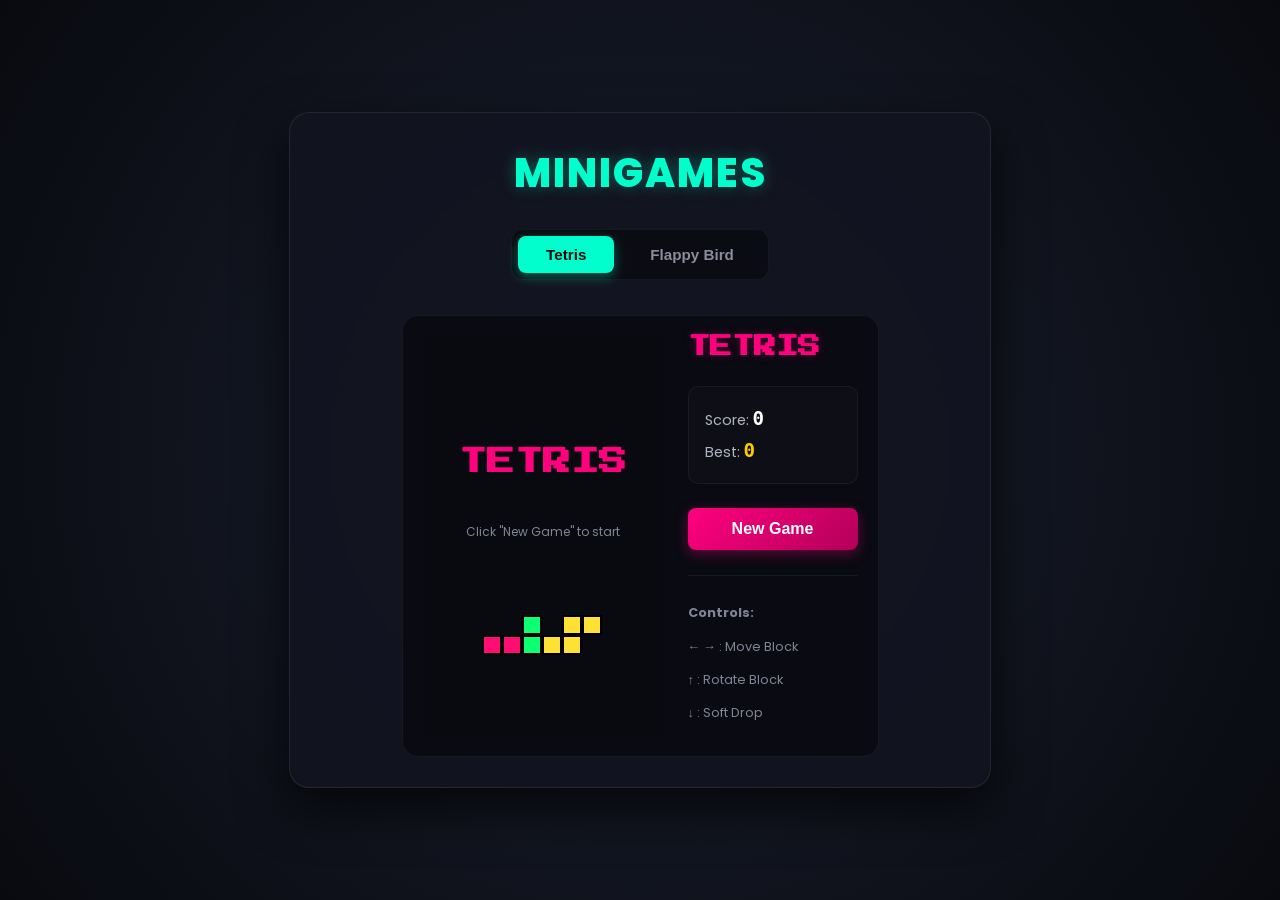
==== commit 6f3d7ca2: "Add files via upload" ====
--- a/index.html
+++ b/index.html
@@ -41,106 +41,110 @@
         <!-- Flappy Bird Game Area -->
         <div id="flappy-area" class="game-area hidden">
             <div class="game-wrapper">
-                <canvas id="flappy-canvas" width="320" height="480"></canvas>
                 
-                <!-- Overlay Interface -->
-                <div id="flappy-ui-overlay" class="overlay-container">
+                <!-- New Canvas container for absolute alignment -->
+                <div class="canvas-container">
+                    <canvas id="flappy-canvas" width="320" height="480"></canvas>
                     
-                    <!-- Home Screen -->
-                    <div id="flappy-menu-screen" class="ui-screen">
-                        <div class="coin-display">
-                            <span class="coin-icon-fallback">🪙</span>
-                            <span id="flappy-coin-count">0</span>
+                    <!-- Overlay Interface -->
+                    <div id="flappy-ui-overlay" class="overlay-container">
+                        
+                        <!-- Home Screen -->
+                        <div id="flappy-menu-screen" class="ui-screen">
+                            <div class="coin-display">
+                                <img src="coin.jpg" class="coin-img" alt="coin">
+                                <span id="flappy-coin-count">0</span>
+                            </div>
+                            <h2 class="game-title text-accent">FLAPPY BIRD</h2>
+                            <div class="menu-buttons">
+                                <button class="menu-btn primary-btn" onclick="handleMenuClick('play')">Play</button>
+                                <button class="menu-btn" onclick="handleMenuClick('characters')">Character</button>
+                                <button class="menu-btn" onclick="handleMenuClick('shop')">Shop</button>
+                            </div>
                         </div>
-                        <h2 class="game-title text-accent">FLAPPY BIRD</h2>
-                        <div class="menu-buttons">
-                            <button class="menu-btn primary-btn" onclick="handleMenuClick('play')">Play</button>
-                            <button class="menu-btn" onclick="handleMenuClick('characters')">Character</button>
-                            <button class="menu-btn" onclick="handleMenuClick('shop')">Shop</button>
+
+                        <!-- Character Selection Screen -->
+                        <div id="flappy-char-screen" class="ui-screen hidden">
+                            <button class="back-btn" onclick="showScreen('menu')">← Back</button>
+                            <h3>SELECT CHARACTER</h3>
+                            <div class="char-grid">
+                                <!-- Populated dynamically via JS -->
+                            </div>
                         </div>
-                    </div>
 
-                    <!-- Character Selection Screen -->
-                    <div id="flappy-char-screen" class="ui-screen hidden">
-                        <button class="back-btn" onclick="showScreen('menu')">← Back</button>
-                        <h3>SELECT CHARACTER</h3>
-                        <div class="char-grid">
-                            <!-- Populated dynamically via JS -->
-                        </div>
-                    </div>
-
-                    <!-- Shop Screen (Lucky Spin) -->
-                    <div id="flappy-shop-screen" class="ui-screen hidden">
-                        <button class="back-btn" onclick="showScreen('menu')">← Back</button>
-                        <h3>LUCKY SPIN</h3>
-                        <div class="shop-coin-display">
-                            <span>🪙</span> <span id="shop-coin-count">0</span> Coins
-                        </div>
-                        
-                        <div class="wheel-container">
-                            <div class="wheel-pointer">▼</div>
-                            <div class="spin-wheel">
-                                <div class="wheel-inner" id="wheel-inner">
-                                    <!-- Populated dynamically via JS -->
+                        <!-- Shop Screen (Lucky Spin) -->
+                        <div id="flappy-shop-screen" class="ui-screen hidden">
+                            <button class="back-btn" onclick="showScreen('menu')">← Back</button>
+                            <h3>LUCKY SPIN</h3>
+                            <div class="shop-coin-display">
+                                <img src="coin.jpg" class="coin-img" alt="coin"> <span id="shop-coin-count">0</span> Coins
+                            </div>
+                            
+                            <div class="wheel-container">
+                                <div class="wheel-pointer">▼</div>
+                                <div class="spin-wheel">
+                                    <div class="wheel-inner" id="wheel-inner">
+                                        <!-- Populated dynamically via JS -->
+                                    </div>
                                 </div>
                             </div>
+                            
+                            <button id="spin-btn" class="spin-btn" onclick="spinGacha()">SPIN (25 Coins)</button>
+                            <p id="spin-status" class="spin-status"></p>
                         </div>
-                        
-                        <button id="spin-btn" class="spin-btn" onclick="spinGacha()">SPIN (25 Coins)</button>
-                        <p id="spin-status" class="spin-status"></p>
-                    </div>
 
-                    <!-- Retro Game Over Screen -->
-                    <div id="flappy-gameover-screen" class="ui-screen hidden">
-                        <h2 class="retro-gameover-title">GAME OVER</h2>
-                        
-                        <div class="retro-scoreboard">
-                            <div class="medal-section">
-                                <span class="board-label">MEDAL</span>
-                                <div class="medal-slot">
-                                    <div id="medal-fallback">🏅</div>
+                        <!-- Retro Game Over Screen -->
+                        <div id="flappy-gameover-screen" class="ui-screen hidden">
+                            <h2 class="retro-gameover-title">GAME OVER</h2>
+                            
+                            <div class="retro-scoreboard">
+                                <div class="medal-section">
+                                    <span class="board-label">MEDAL</span>
+                                    <div class="medal-slot">
+                                        <img src="coin.jpg" class="medal-img" alt="medal">
+                                    </div>
+                                </div>
+                                <div class="score-section">
+                                    <span class="board-label">SCORE</span>
+                                    <span id="board-score" class="board-value">0</span>
+                                    
+                                    <span class="board-label">BEST</span>
+                                    <div class="best-container">
+                                        <span id="board-new-tag" class="new-tag hidden">NEW</span>
+                                        <span id="board-best" class="board-value">0</span>
+                                    </div>
+                                    
+                                    <span class="board-label">COINS EARNED</span>
+                                    <span id="board-coins-earned" class="board-value-coins">+0</span>
                                 </div>
                             </div>
-                            <div class="score-section">
-                                <span class="board-label">SCORE</span>
-                                <span id="board-score" class="board-value">0</span>
-                                
-                                <span class="board-label">BEST</span>
-                                <div class="best-container">
-                                    <span id="board-new-tag" class="new-tag hidden">NEW</span>
-                                    <span id="board-best" class="board-value">0</span>
-                                </div>
-                                
-                                <span class="board-label">COINS EARNED</span>
-                                <span id="board-coins-earned" class="board-value-coins">+0</span>
+                            
+                            <div class="retro-buttons">
+                                <button class="retro-btn play-btn" onclick="startFlappy()" title="Restart">
+                                    <svg viewBox="0 0 24 24" width="16" height="16"><path d="M8 5v14l11-7z" fill="#fff"/></svg>
+                                    <span>Play</span>
+                                </button>
+                                <button class="retro-btn home-btn" onclick="initFlappy()" title="Home">
+                                    <svg viewBox="0 0 24 24" width="16" height="16"><path d="M10 20v-6h4v6h5v-8h3L12 3 2 12h3v8z" fill="#fff"/></svg>
+                                    <span>Home</span>
+                                </button>
                             </div>
                         </div>
-                        
-                        <div class="retro-buttons">
-                            <button class="retro-btn play-btn" onclick="startFlappy()" title="Restart">
-                                <svg viewBox="0 0 24 24" width="16" height="16"><path d="M8 5v14l11-7z" fill="#fff"/></svg>
-                                <span>Play</span>
-                            </button>
-                            <button class="retro-btn home-btn" onclick="initFlappy()" title="Home">
-                                <svg viewBox="0 0 24 24" width="16" height="16"><path d="M10 20v-6h4v6h5v-8h3L12 3 2 12h3v8z" fill="#fff"/></svg>
-                                <span>Home</span>
-                            </button>
-                        </div>
+
                     </div>
+                </div>
 
-                </div>
-            </div>
-
-            <div class="game-info">
-                <h2>FLAPPY BIRD</h2>
-                <div class="score-board">
-                    <p>Score: <span id="flappy-score" class="score-val">0</span></p>
-                    <p>Best: <span id="flappy-high" class="score-val high">0</span></p>
-                    <p>Coins: <span id="flappy-sidebar-coins" class="score-val" style="color: #ffcc00;">0</span></p>
-                </div>
-                <div class="instructions">
-                    <p><strong>Controls:</strong></p>
-                    <p>Press <strong>Space</strong> or <strong>Click</strong> the screen to jump.</p>
+                <div class="game-info">
+                    <h2>FLAPPY BIRD</h2>
+                    <div class="score-board">
+                        <p>Score: <span id="flappy-score" class="score-val">0</span></p>
+                        <p>Best: <span id="flappy-high" class="score-val high">0</span></p>
+                        <p>Coins: <span id="flappy-sidebar-coins" class="score-val" style="color: #ffcc00;">0</span></p>
+                    </div>
+                    <div class="instructions">
+                        <p><strong>Controls:</strong></p>
+                        <p>Press <strong>Space</strong> or <strong>Click</strong> the screen to jump.</p>
+                    </div>
                 </div>
             </div>
         </div>
--- a/style.css
+++ b/style.css
@@ -33,7 +33,7 @@
     text-shadow: 0 0 15px rgba(0, 255, 204, 0.3);
 }
 
-/* Rounded Rectangle Tab Buttons Placed Side-by-Side */
+/* Tab container buttons */
 .tab-container {
     margin-bottom: 25px;
     background: rgba(0, 0, 0, 0.4);
@@ -79,7 +79,6 @@
 }
 
 .game-wrapper {
-    position: relative;
     display: flex;
     flex-wrap: wrap;
     justify-content: center;
@@ -90,12 +89,21 @@
     border: 1px solid rgba(255, 255, 255, 0.06);
 }
 
-canvas {
-    background-color: #090a10;
+/* Canvas container representing absolute 1:1 boundaries */
+.canvas-container {
+    position: relative;
+    width: 320px;
+    height: 480px;
     border: 4px solid #1f253d;
     border-radius: 8px;
+    box-shadow: 0 8px 24px rgba(0, 0, 0, 0.6);
+    overflow: hidden;
+    background-color: #090a10;
+}
+
+canvas {
     display: block;
-    box-shadow: 0 8px 24px rgba(0, 0, 0, 0.6);
+    background-color: transparent;
 }
 
 .game-info {
@@ -169,10 +177,10 @@
 /* --- OVERLAY SCREENS FOR FLAPPY BIRD --- */
 .overlay-container {
     position: absolute;
-    top: 20px;
-    left: 20px;
-    width: 320px;
-    height: 480px;
+    top: 0;
+    left: 0;
+    width: 100%;
+    height: 100%;
     z-index: 10;
     pointer-events: auto;
     display: flex;
@@ -185,7 +193,6 @@
     width: 100%;
     height: 100%;
     background: rgba(11, 13, 21, 0.95);
-    border-radius: 8px;
     box-sizing: border-box;
     padding: 24px;
     display: flex;
@@ -194,7 +201,6 @@
     align-items: center;
     color: #ffffff;
     position: relative;
-    border: 2px solid rgba(255, 255, 255, 0.08);
 }
 
 .ui-screen.hidden {
@@ -216,8 +222,11 @@
     border: 1px solid rgba(255, 255, 255, 0.1);
 }
 
-.coin-icon-fallback {
-    font-size: 1.1rem;
+.coin-img {
+    width: 18px;
+    height: 18px;
+    border-radius: 50%;
+    object-fit: cover;
 }
 
 .game-title {
@@ -319,15 +328,11 @@
     background: rgba(0, 255, 204, 0.05);
 }
 
-.char-fallback-circle {
+.char-thumb {
     width: 44px;
     height: 44px;
     border-radius: 50%;
-    border: 2px solid #fff;
-    display: flex;
-    justify-content: center;
-    align-items: center;
-    font-size: 1.3rem;
+    object-fit: cover;
 }
 
 .char-name {
@@ -354,6 +359,10 @@
     font-weight: bold;
     color: #ffcc00;
     margin-bottom: 20px;
+    display: flex;
+    align-items: center;
+    justify-content: center;
+    gap: 6px;
 }
 
 .wheel-container {
@@ -406,8 +415,12 @@
     box-sizing: border-box;
 }
 
-.wheel-slice-fallback {
-    font-size: 1.2rem;
+.wheel-slice-img {
+    width: 24px;
+    height: 24px;
+    border-radius: 50%;
+    object-fit: cover;
+    border: 1.5px solid #ffffff;
 }
 
 .spin-btn {
@@ -495,7 +508,13 @@
     display: flex;
     justify-content: center;
     align-items: center;
-    font-size: 1.5rem;
+}
+
+.medal-img {
+    width: 34px;
+    height: 34px;
+    border-radius: 50%;
+    object-fit: cover;
 }
 
 .score-section {
